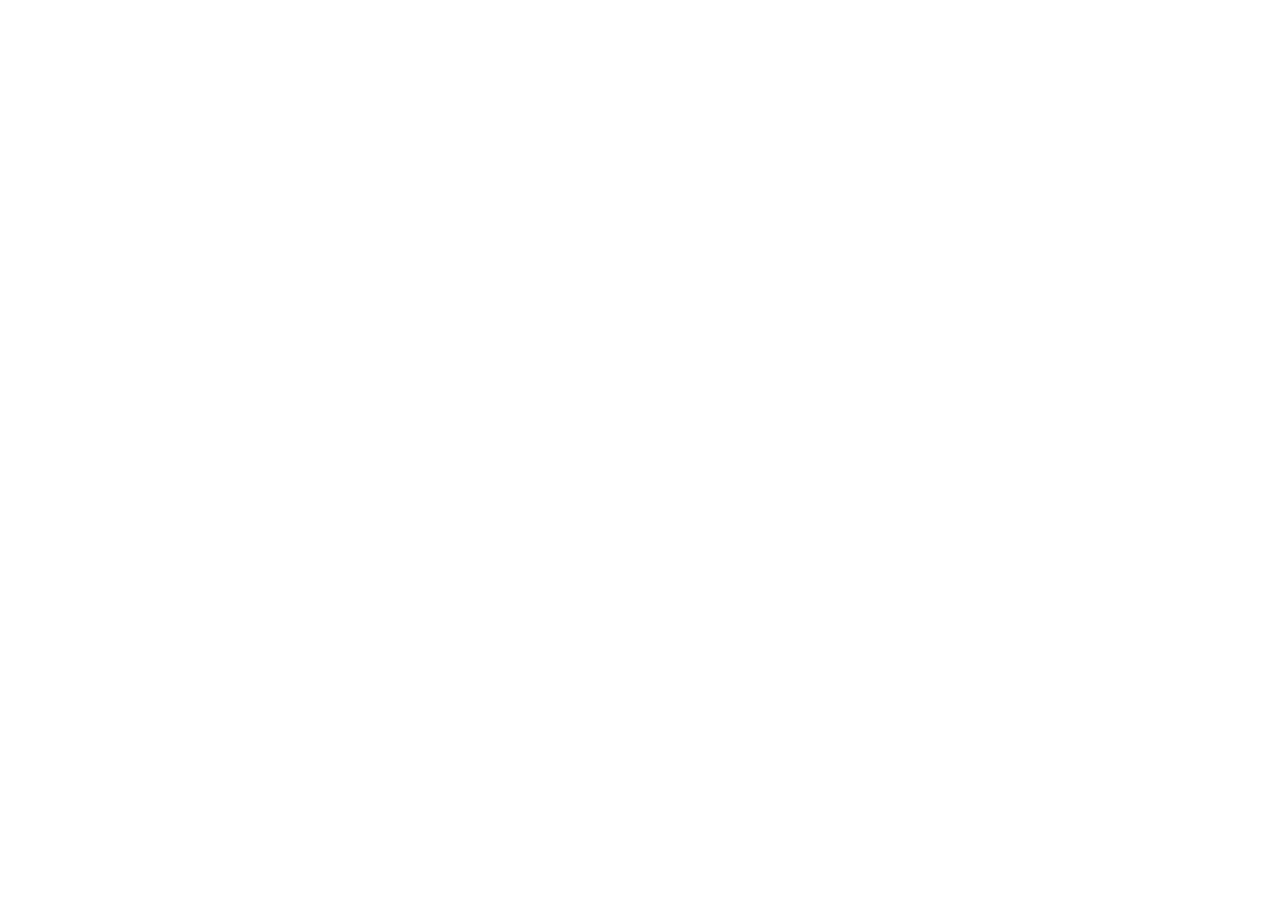
==== páginas/contato.html @ 4d90bb69 "feat: criação do contato" ====
<!doctype html>
<html lang="pt-br">
  <head>
    <meta charset="UTF-8" />
    <meta name="viewport" content="width=device-width, initial-scale=1.0" />

    <link rel="stylesheet" href="./css/main.css" />
    <script src="./js/script.js"></script>

    <title>Contato</title>
  </head>
  <body>
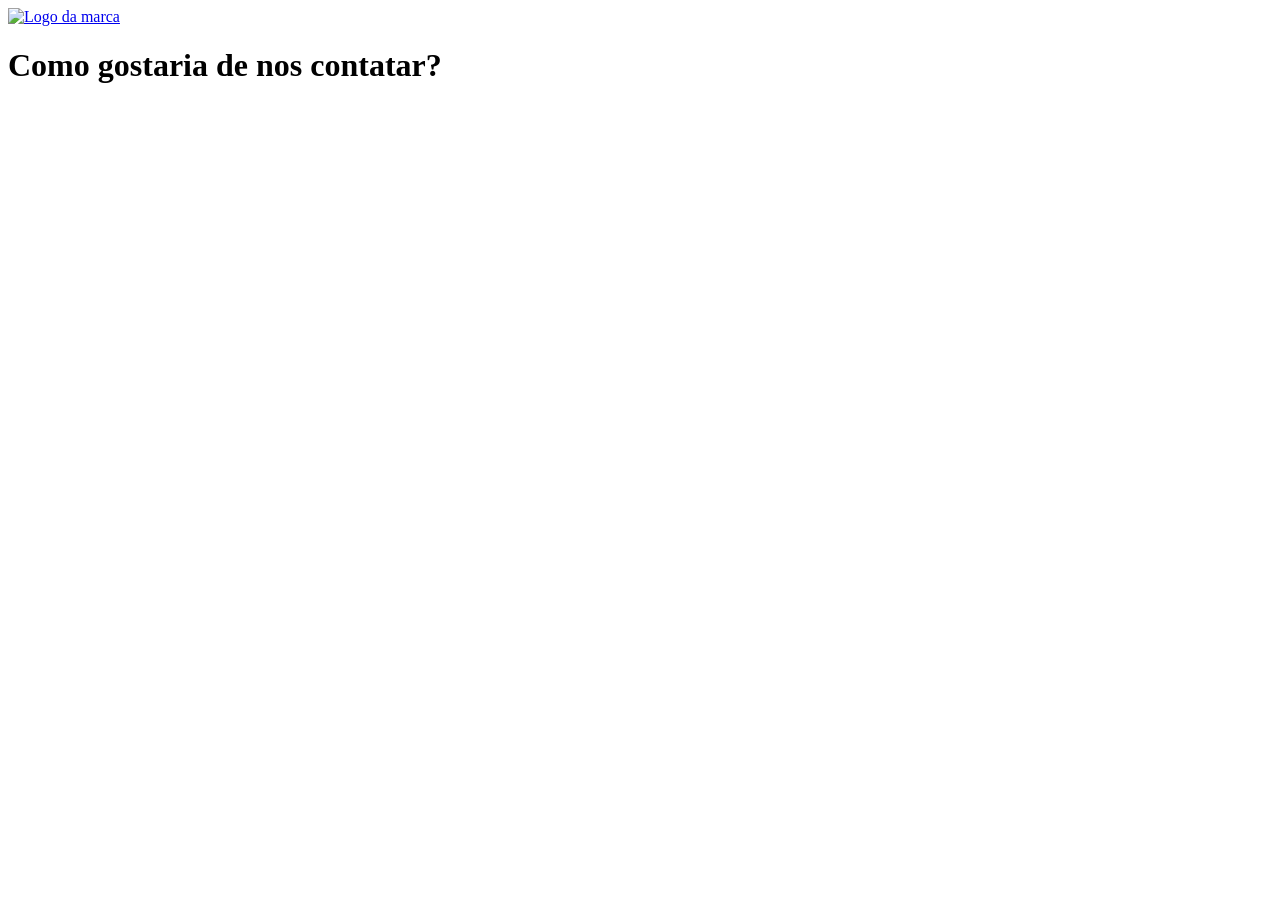
==== commit bb47fa90: "feat: cabeçalho do contato" ====
--- a/páginas/contato.html
+++ b/páginas/contato.html
@@ -9,4 +9,14 @@
 
     <title>Contato</title>
   </head>
-  <body>+  <body>
+    
+    <header class="cabecalho contato-header">
+      <a href="index.html">
+        <img src="./img/SoulUpLogo.png" alt="Logo da marca" class="cabecalho__logo">
+      </a>
+
+        <h1>
+          Como gostaria de nos contatar?
+        </h1>
+      </header>
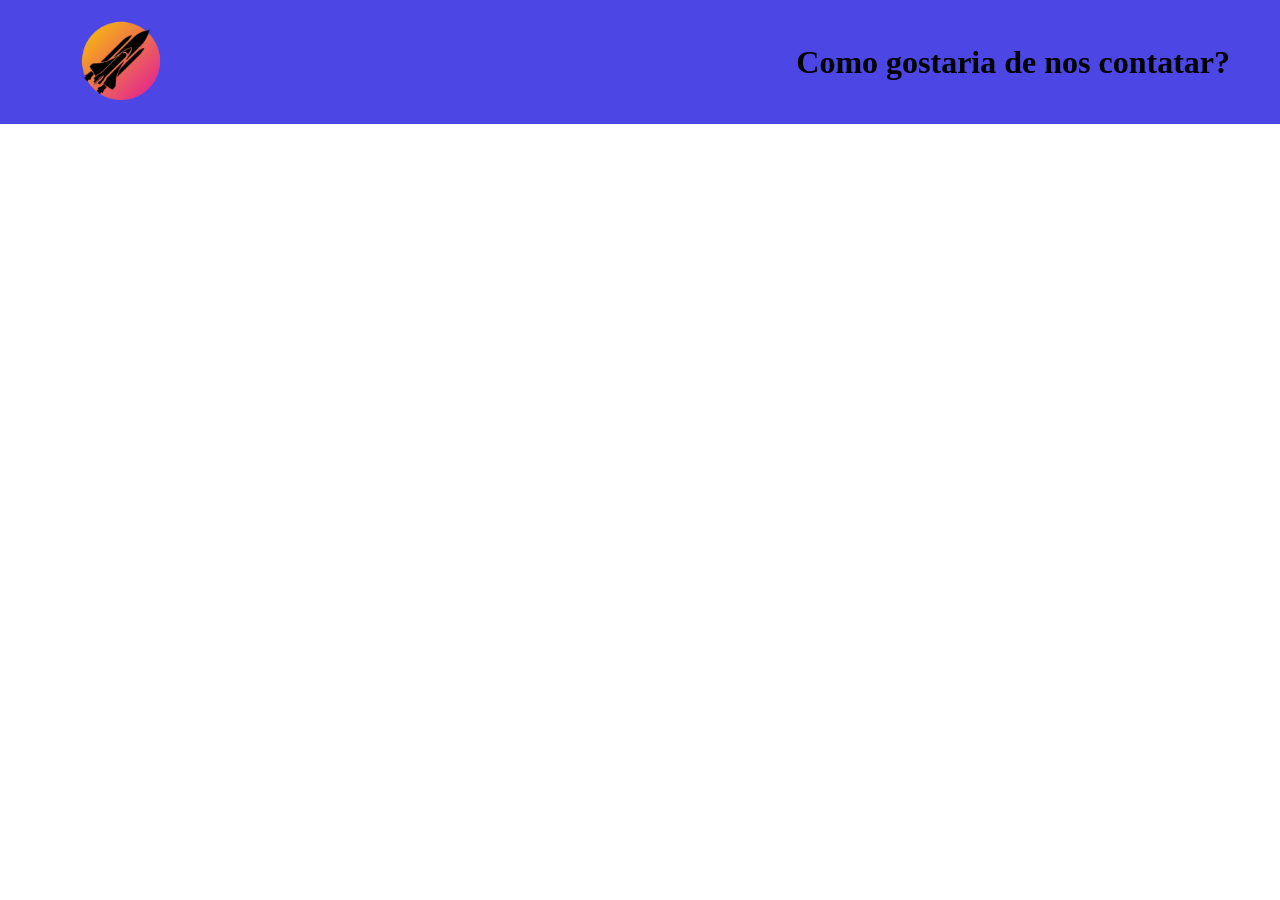
==== commit 7d2c458a: "feat: arrumando caminhos, adicionando logo, rearranjando estilos" ====
--- a/páginas/contato.html
+++ b/páginas/contato.html
@@ -4,8 +4,8 @@
     <meta charset="UTF-8" />
     <meta name="viewport" content="width=device-width, initial-scale=1.0" />
 
-    <link rel="stylesheet" href="./css/main.css" />
-    <script src="./js/script.js"></script>
+    <link rel="stylesheet" href="../css/main.css" />
+    <script src="../js/contato.js"></script>
 
     <title>Contato</title>
   </head>
@@ -13,10 +13,12 @@
     
     <header class="cabecalho contato-header">
       <a href="index.html">
-        <img src="./img/SoulUpLogo.png" alt="Logo da marca" class="cabecalho__logo">
+        <img src="../assets/Logo FT.jpg" alt="Logo" class="cabecalho_logo">
       </a>
 
         <h1>
           Como gostaria de nos contatar?
         </h1>
-      </header>+      </header>
+
+      
--- a/css/main.css
+++ b/css/main.css
@@ -0,0 +1,6 @@
+@import url("./integrantes.css");
+@import url("./cabecalho.css");
+@import url("./contato.css");
+@import url("./faq.css");
+@import url("./index.css");
+@import url("./sobre.css");
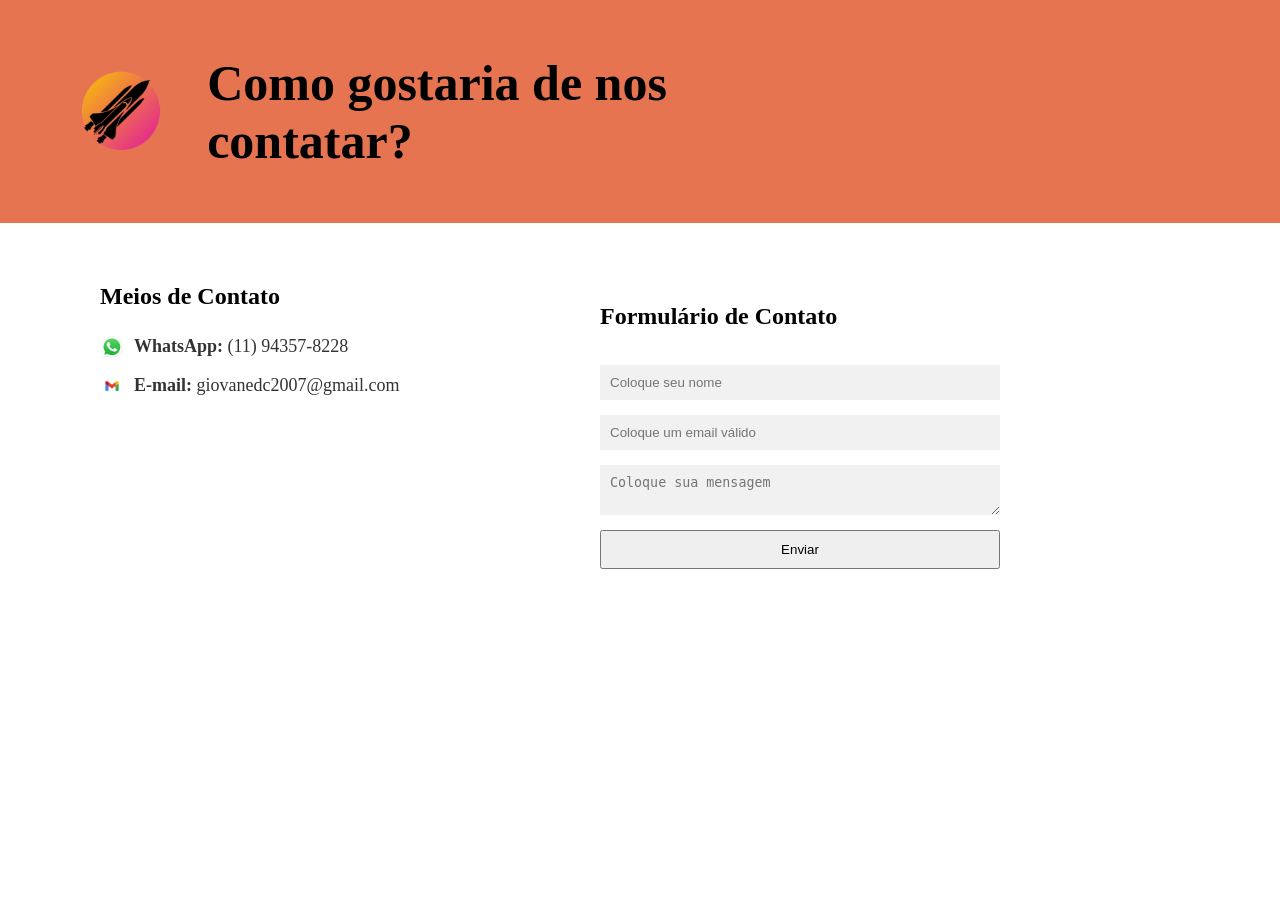
==== commit 825c86e2: "feat: estilização e implementação de js na página de contato" ====
--- a/páginas/contato.html
+++ b/páginas/contato.html
@@ -16,9 +16,35 @@
         <img src="../assets/Logo FT.jpg" alt="Logo" class="cabecalho_logo">
       </a>
 
-        <h1>
+        <h1 class="contatar">
           Como gostaria de nos contatar?
         </h1>
       </header>
 
-      +       <main class="container-pagina">
+  
+  <div class="contatos">
+    <h2>Meios de Contato</h2>
+    
+    <div class="item-contato">
+      <img src="../assets/whatsapp.jpg" alt="Logo Whatsapp" class="icone-contato">
+      <p><b>WhatsApp:</b> (11) 94357-8228</p>
+    </div>
+    
+    <div class="item-contato">
+      <img src="../assets/Gmail logo.jpg" alt="Logo Gmail" class="icone-contato">
+      <p><b>E-mail:</b> giovanedc2007@gmail.com</p>
+    </div>
+  </div>
+
+  <div class="container-contato">
+    <form id="meuFormulario">
+        <h2>Formulário de Contato</h2>
+        <input type="text" placeholder="Coloque seu nome" aria-label="Nome completo">
+        <input type="email" placeholder="Coloque um email válido" aria-label="Seu endereço de email">
+        <textarea placeholder="Coloque sua mensagem" aria-label="Sua mensagem para nós"></textarea>
+        <button type="submit">Enviar</button>
+    </form>
+  </div>
+
+</main>
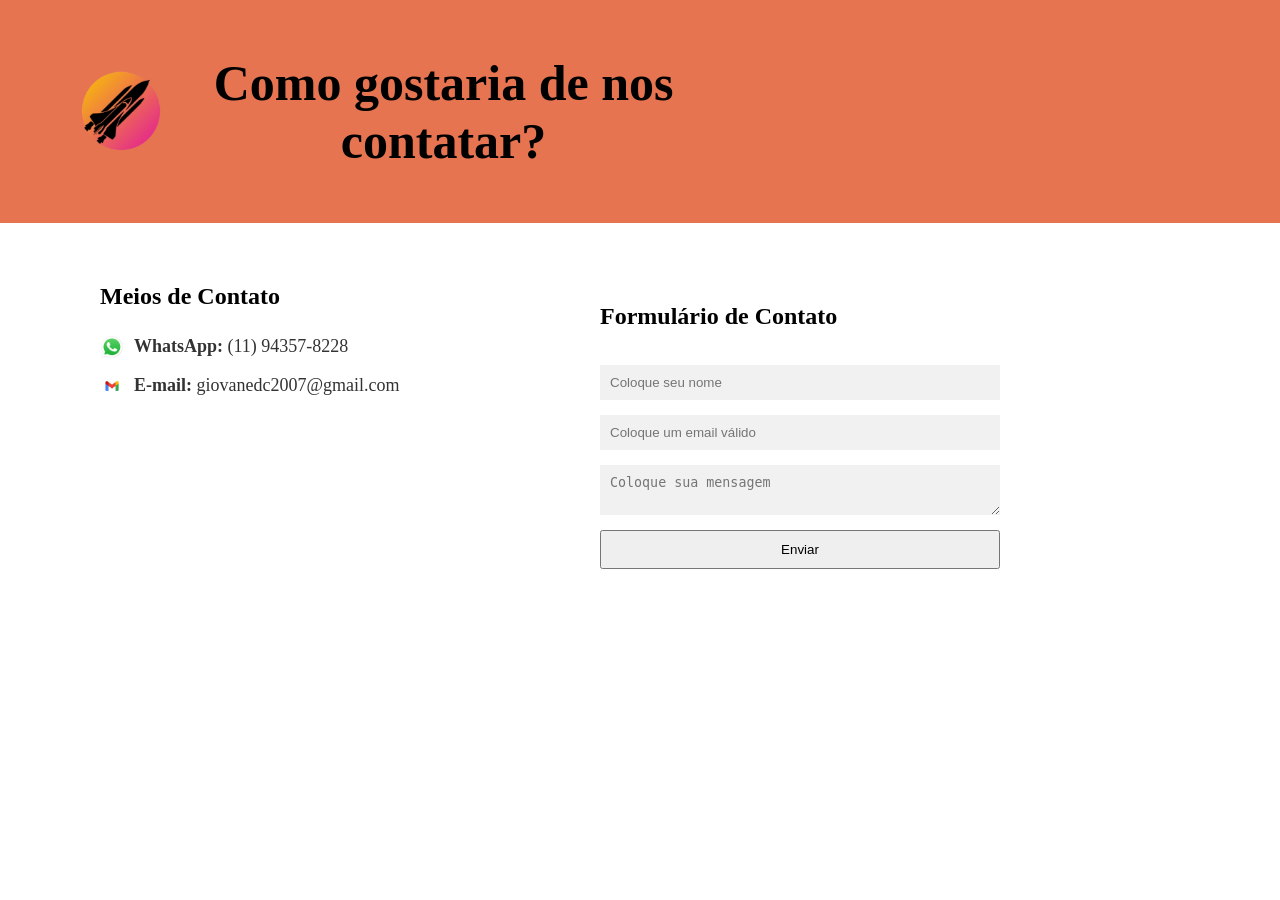
==== commit 16defc0c: "feat: contextualização das páginas sobre e implementação de media screen" ====
--- a/páginas/contato.html
+++ b/páginas/contato.html
@@ -47,4 +47,7 @@
     </form>
   </div>
 
-</main>+</main>
+
+  </body>
+  </html>
